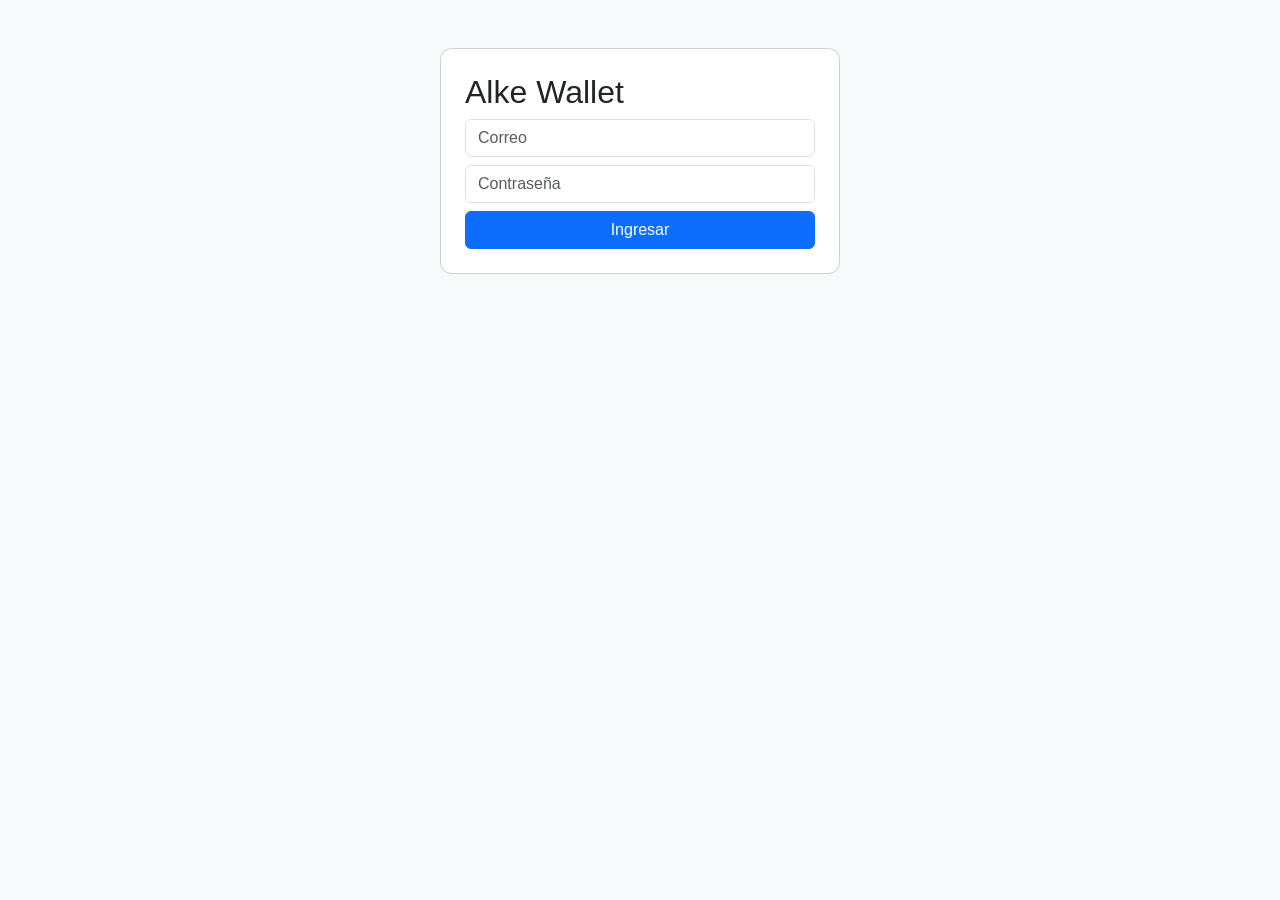
==== index.html @ b22ab4de "Orden de sintaxis" ====
<!DOCTYPE html><html><head>
<meta charset="UTF-8">
<meta name="viewport" content="width=device-width, initial-scale=1">
    <link href="https://cdn.jsdelivr.net/npm/bootstrap@5.3.3/dist/css/bootstrap.min.css" rel="stylesheet">
    <link rel="stylesheet" href="styles.css">
<script src="https://code.jquery.com/jquery-3.7.1.min.js"></script>
    <script defer src="script.js"></script>
<title>Login</title></head>
    <body class="bg-light"><div class="container mt-5">
<div class="card p-4 mx-auto" style="max-width:400px">
<h2>Alke Wallet</h2>
    <input id="email" class="form-control mb-2" placeholder="Correo">
    <input id="password" type="password" class="form-control mb-2" placeholder="Contraseña">
    <button class="btn btn-primary" onclick="login()">Ingresar</button>
<div id="msg">
</div>
 </div>
    </div>
 </body>
</html>
---- styles.css ----
body{font-family:Arial,sans-serif}
.card{border-radius:12px}
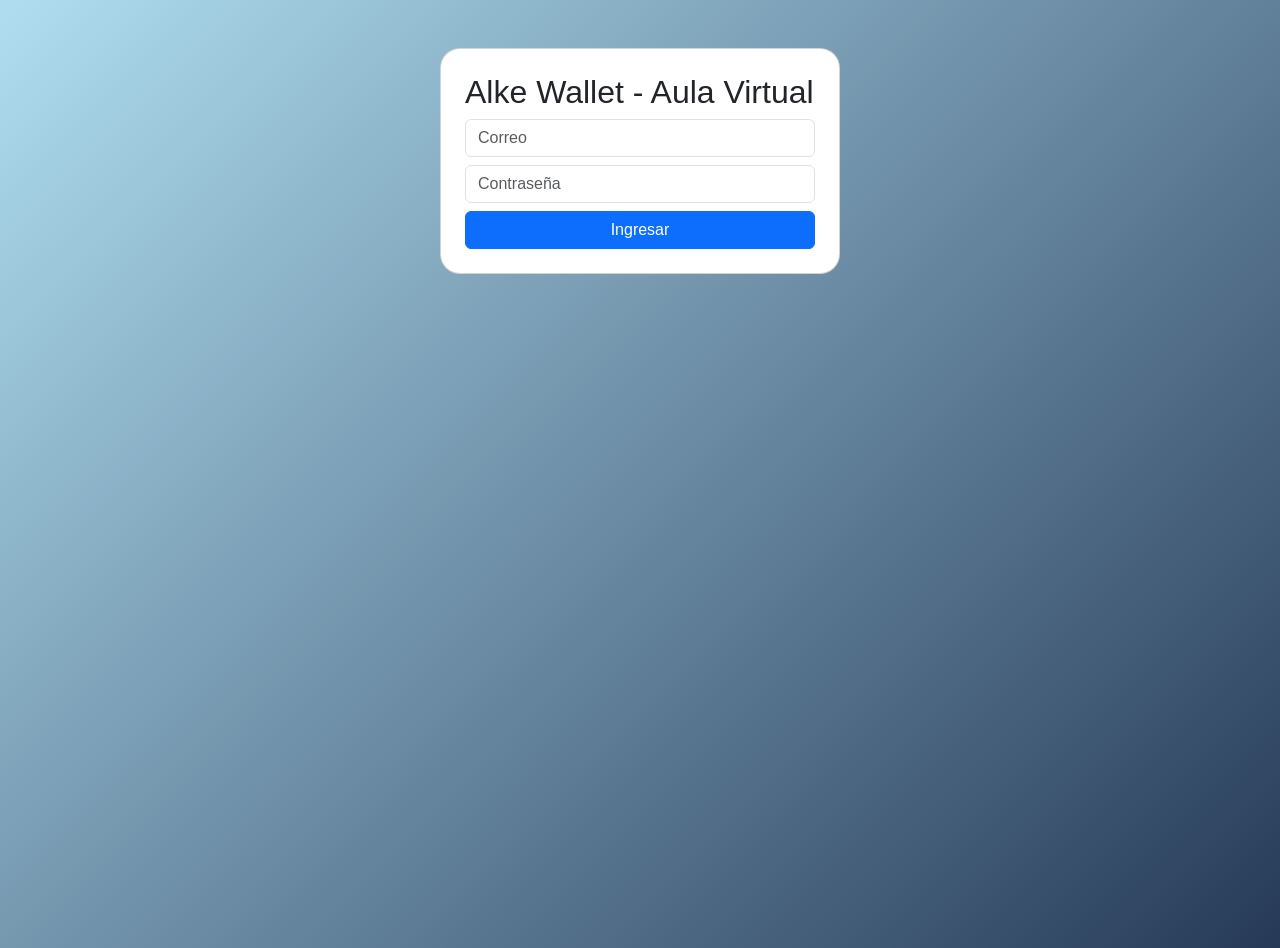
==== commit 5bd625b9: "Modificaciones varias como estilo de botones, correccion de textos de menus, y validacion de monto a" ====
--- a/index.html
+++ b/index.html
@@ -8,7 +8,7 @@
 <title>Login</title></head>
     <body class="bg-light"><div class="container mt-5">
 <div class="card p-4 mx-auto" style="max-width:400px">
-<h2>Alke Wallet</h2>
+<h2>Alke Wallet - Aula Virtual</h2>
     <input id="email" class="form-control mb-2" placeholder="Correo">
     <input id="password" type="password" class="form-control mb-2" placeholder="Contraseña">
     <button class="btn btn-primary" onclick="login()">Ingresar</button>
--- a/styles.css
+++ b/styles.css
@@ -1,3 +1,26 @@
+body{font-family:Arial,sans-serif}
+.card{border-radius:20px}
+body {
+    background-color: #f4f6f9;
+    font-family: Arial, sans-serif;
+}
 
-body{font-family:Arial,sans-serif}
-.card{border-radius:12px}
+body {
+    background: linear-gradient(135deg, #b0def0, #263a58);
+    min-height: 100vh;
+}
+
+.btn {
+    transition: 0.3s;
+}
+
+.btn:hover {
+    transform: scale(1.05);
+}
+
+.login-container {
+    min-height: 100vh;
+    display: flex;
+    justify-content: center;
+    align-items: center;
+}
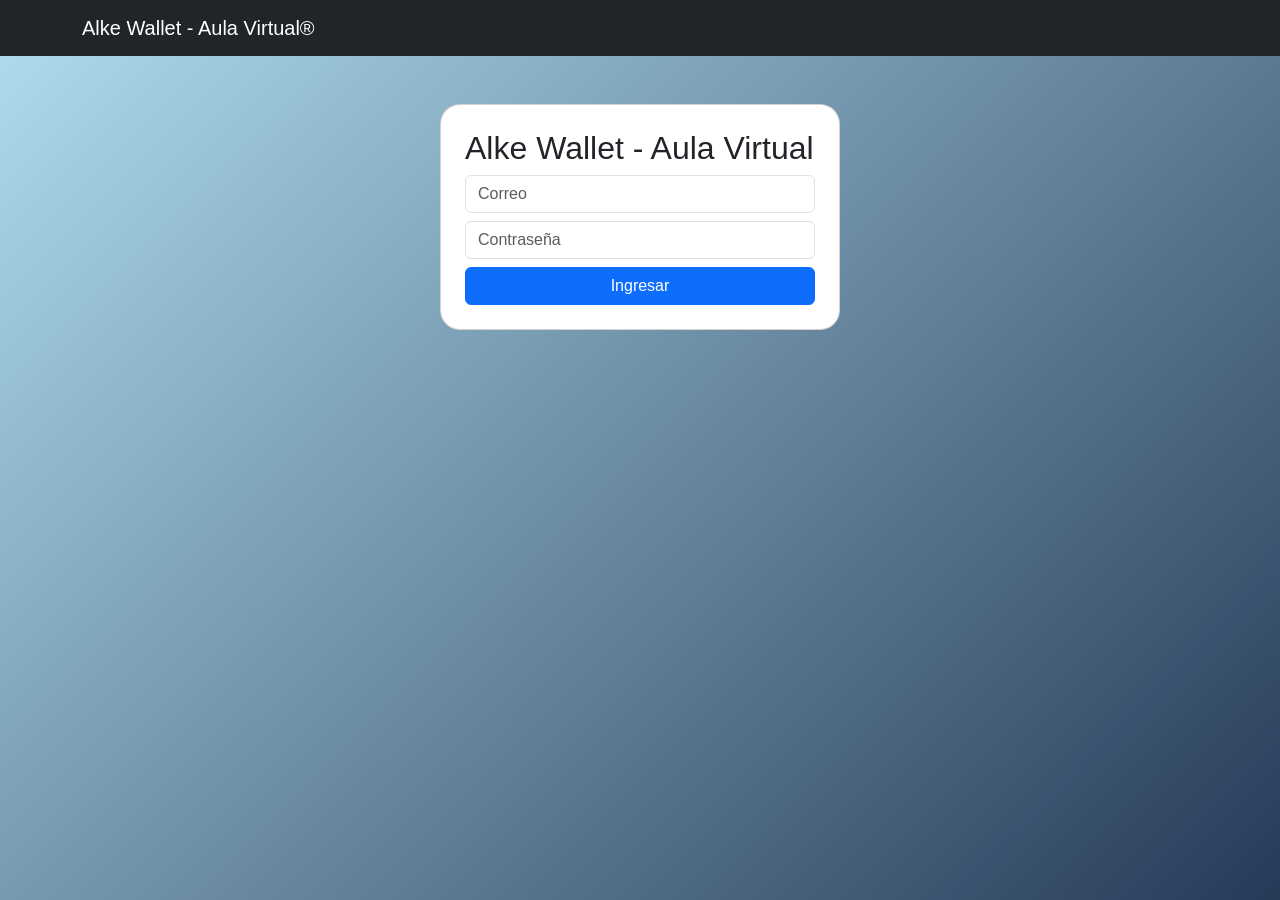
==== commit 48d7f295: "Se agrega encabezado en todos los .html" ====
--- a/index.html
+++ b/index.html
@@ -5,6 +5,10 @@
     <link rel="stylesheet" href="styles.css">
 <script src="https://code.jquery.com/jquery-3.7.1.min.js"></script>
     <script defer src="script.js"></script>
+<body><nav class="navbar navbar-dark bg-dark"><div class="container"><span class="navbar-brand">Alke Wallet - Aula Virtual®
+    </span>
+        </div>
+            </nav>
 <title>Login</title></head>
     <body class="bg-light"><div class="container mt-5">
 <div class="card p-4 mx-auto" style="max-width:400px">
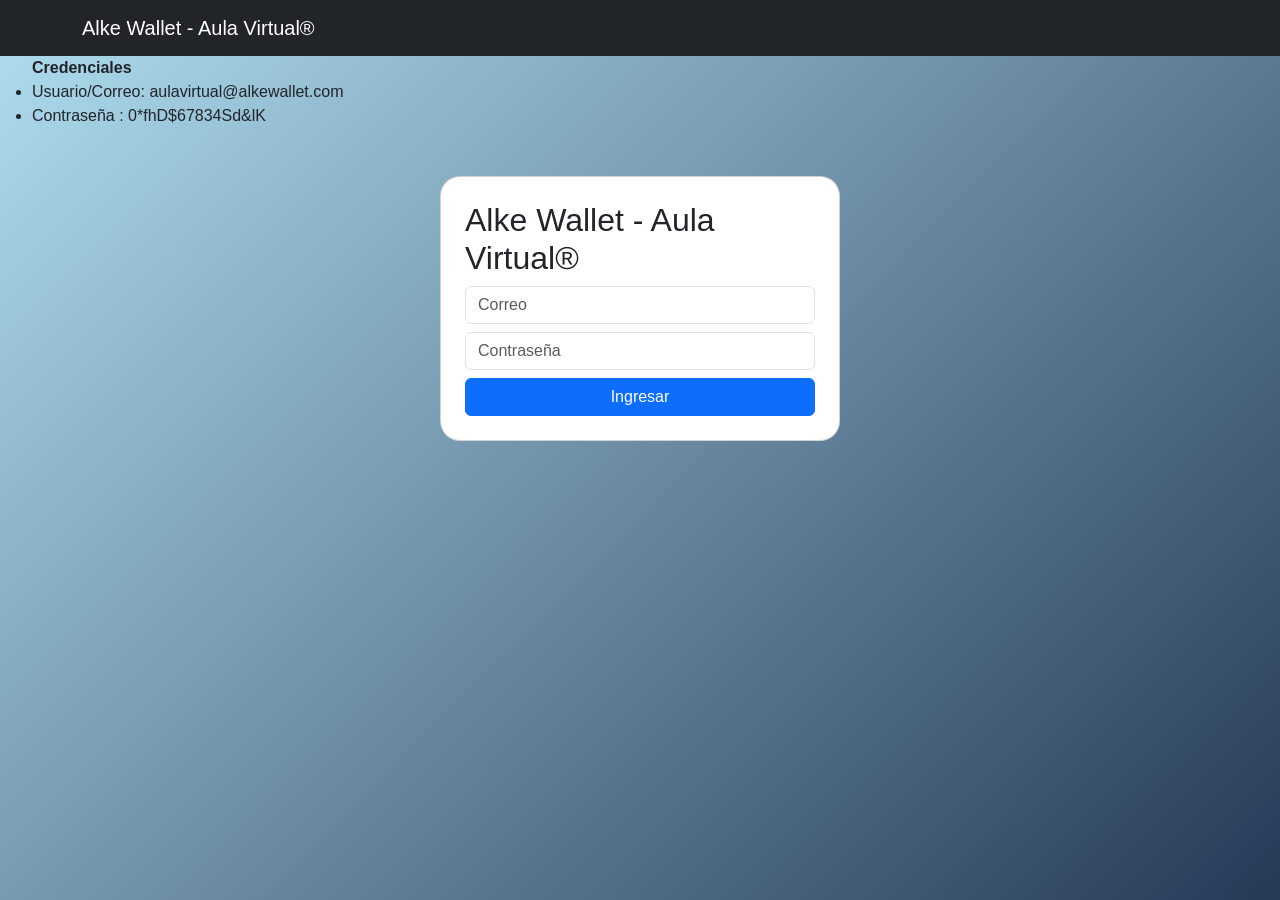
==== commit 647905dd: "Coreccion texto ® index.html" ====
--- a/index.html
+++ b/index.html
@@ -9,10 +9,15 @@
     </span>
         </div>
             </nav>
-<title>Login</title></head>
-    <body class="bg-light"><div class="container mt-5">
+<title>Login Alke Wallet - Aula Virtual®</title></head>
+<ul>
+<b>  Credenciales</b>
+    <li>  Usuario/Correo: aulavirtual@alkewallet.com</li>
+    <li>  Contraseña    : 0*fhD$67834Sd&lK</li>
+</ul>
+<body class="bg-light"><div class="container mt-5">
 <div class="card p-4 mx-auto" style="max-width:400px">
-<h2>Alke Wallet - Aula Virtual</h2>
+<h2>Alke Wallet - Aula Virtual®</h2>
     <input id="email" class="form-control mb-2" placeholder="Correo">
     <input id="password" type="password" class="form-control mb-2" placeholder="Contraseña">
     <button class="btn btn-primary" onclick="login()">Ingresar</button>
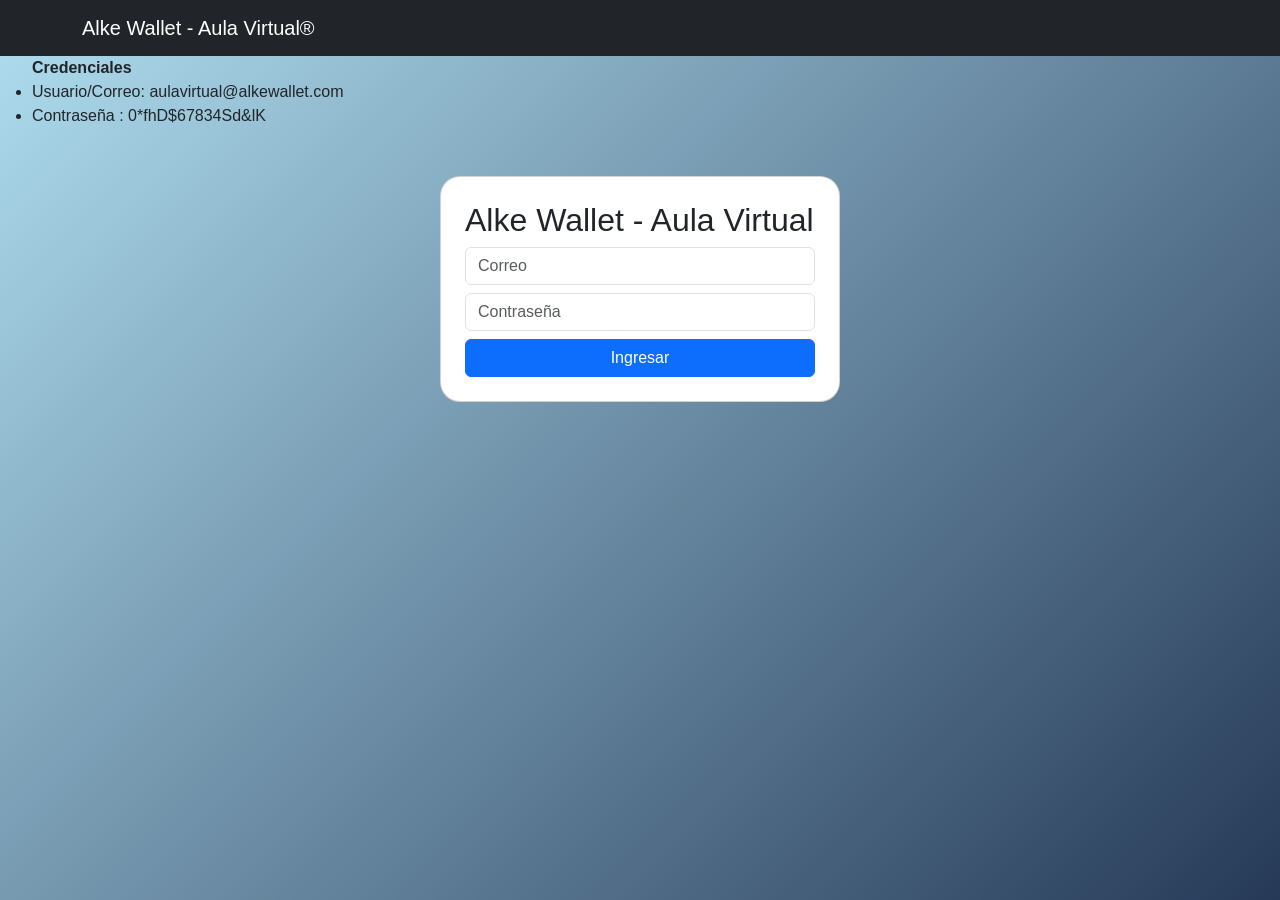
==== commit 87e2ce8c: "Quite texto ® index.html" ====
--- a/index.html
+++ b/index.html
@@ -17,7 +17,7 @@
 </ul>
 <body class="bg-light"><div class="container mt-5">
 <div class="card p-4 mx-auto" style="max-width:400px">
-<h2>Alke Wallet - Aula Virtual®</h2>
+<h2>Alke Wallet - Aula Virtual</h2>
     <input id="email" class="form-control mb-2" placeholder="Correo">
     <input id="password" type="password" class="form-control mb-2" placeholder="Contraseña">
     <button class="btn btn-primary" onclick="login()">Ingresar</button>
